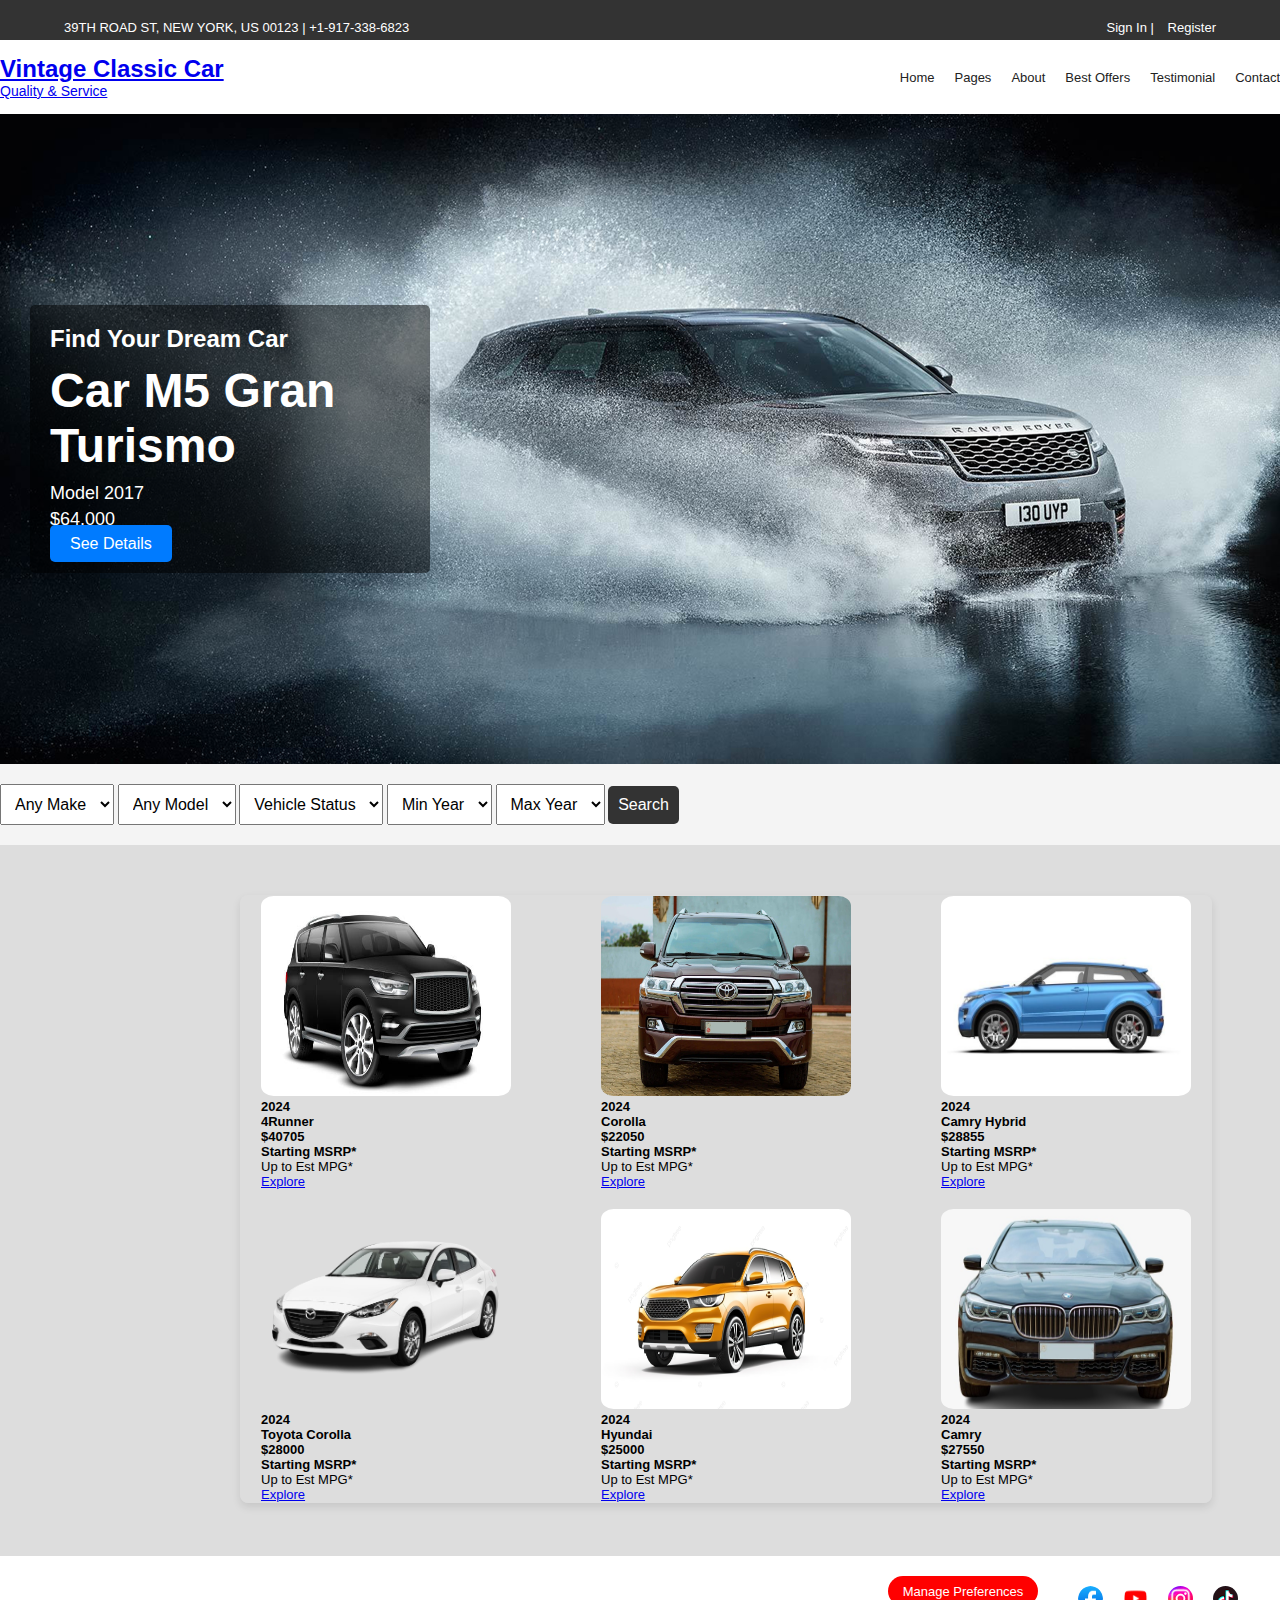
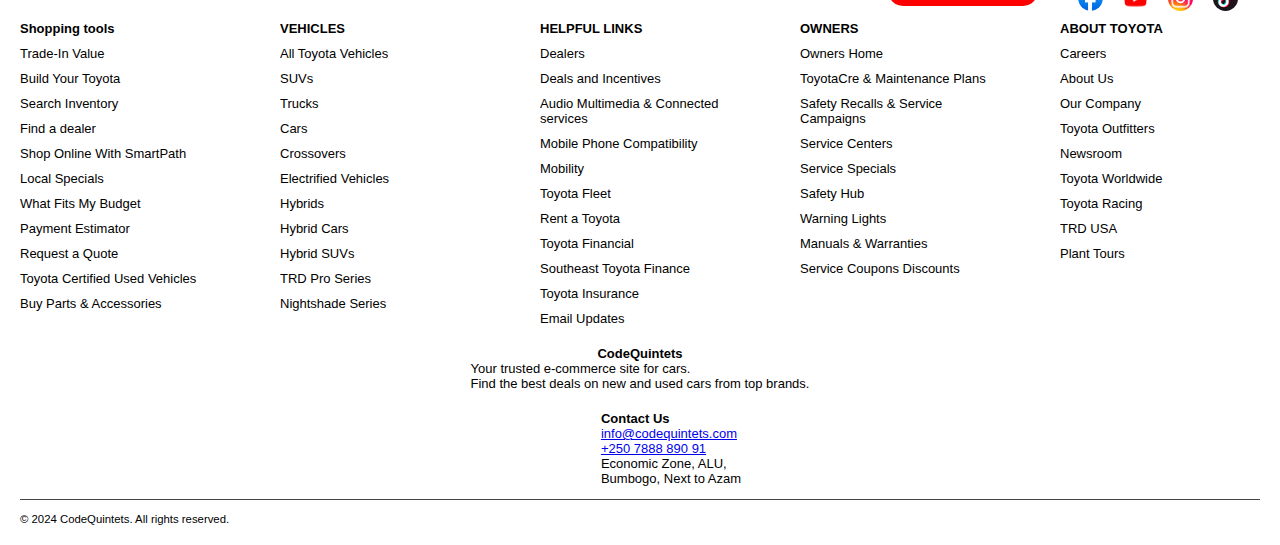
==== index.html @ 175751c0 "feat: merge header, carList and footer in index page" ====
<!DOCTYPE html>
<html lang="en">
  <head>
    <meta charset="UTF-8" />
    <meta name="viewport" content="width=device-width, initial-scale=1.0" />
    <title>CodeQuintets Cars</title>
    <link rel="stylesheet" href="styles/header.css" />
    <link rel="stylesheet" href="styles/carList.css" />
    <link rel="stylesheet" href="styles/footer.css" />
  </head>
  <body>
    <!-- Header -->
    <header>
      <div class="top-bar">
        <div class="header__container">
          <div class="contact-info">
            <p>39TH ROAD ST, NEW YORK, US 00123 | +1-917-338-6823</p>
          </div>
          <div class="auth-links">
            <a href="#">Sign In</a> | <a href="#">Register</a>
          </div>
        </div>
      </div>
      <nav class="navbar">
        <div class="container">
          <a class="navbar-brand" href="#">
            <h1>Vintage Classic Car</h1>
            <p>Quality & Service</p>
          </a>
          <div class="navbar-links">
            <ul>
              <li><a href="#">Home</a></li>
              <li><a href="#">Pages</a></li>
              <li><a href="#">About</a></li>
              <li><a href="#">Best Offers</a></li>
              <li><a href="#">Testimonial</a></li>
              <li><a href="#">Contact</a></li>
            </ul>
          </div>
        </div>
      </nav>
    </header>
    <section class="hero">
      <div class="hero-content">
        <h2>Find Your Dream Car</h2>
        <h1>Car M5 Gran Turismo</h1>
        <p>Model 2017</p>
        <p>$64,000</p>
        <a href="#" class="btn">See Details</a>
      </div>
    </section>
    <section class="search-bar">
      <div class="container">
        <form>
          <select>
            <option value="">Any Make</option>
          </select>
          <select>
            <option value="">Any Model</option>
          </select>
          <select>
            <option value="">Vehicle Status</option>
          </select>
          <select>
            <option value="">Min Year</option>
          </select>
          <select>
            <option value="">Max Year</option>
          </select>
          <button type="submit" class="btn-search">Search</button>
        </form>
      </div>
    </section>
    <!-- End of Header -->
    <!-- Cars List -->

    <div class="carList__container">
      <!-- Car Listings section -->
      <div class="car__container">
        <div class="list1">
          <div class="car-layout">
            <img src="./images/car-3.jpg" alt="car 1" class="images" />
            <h3>2024</h3>
            <h2>4Runner</h2>
            <h3>$40705</h3>
            <h4>Starting MSRP*</h4>
            <p>Up to Est MPG*</p>
            <a href="checkout.html?car=1" class="button">Explore</a>
          </div>

          <div class="car-layout">
            <img src="./images/car-8.jpg" alt="car 2" class="images" />
            <h3>2024</h3>
            <h2>Corolla</h2>
            <h3>$22050</h3>
            <h4>Starting MSRP*</h4>
            <p>Up to Est MPG*</p>
            <a href="checkout.html?car=2" class="button">Explore</a>
          </div>

          <div class="car-layout">
            <img src="./images/car-4.jpg" alt="car 3" class="images" />
            <h3>2024</h3>
            <h2>Camry Hybrid</h2>
            <h3>$28855</h3>
            <h4>Starting MSRP*</h4>
            <p>Up to Est MPG*</p>
            <a href="checkout.html?car=3" class="button">Explore</a>
          </div>
        </div>

        <div class="list2">
          <div class="car-layout">
            <img src="./images/car-1.png" alt="car 4" class="images" />
            <h3>2024</h3>
            <h2>Toyota Corolla</h2>
            <h3>$28000</h3>
            <h4>Starting MSRP*</h4>
            <p>Up to Est MPG*</p>
            <a href="checkout.html?car=4" class="button">Explore</a>
          </div>

          <div class="car-layout">
            <img src="./images/car-6.png" alt="car 5" class="images" />
            <h3>2024</h3>
            <h2>Hyundai</h2>
            <h3>$25000</h3>
            <h4>Starting MSRP*</h4>
            <p>Up to Est MPG*</p>
            <a href="checkout.html?car=5" class="button">Explore</a>
          </div>

          <div class="car-layout">
            <img src="./images/car-7.jpg" alt="car 6" class="images" />
            <h3>2024</h3>
            <h2>Camry</h2>
            <h3>$27550</h3>
            <h4>Starting MSRP*</h4>
            <p>Up to Est MPG*</p>
            <a href="checkout.html?car=6" class="button">Explore</a>
          </div>
        </div>
      </div>
    </div>
    <!-- End of Cars List -->
    <!-- Footer -->
    <div class="footer__container">
      <div class="social-icons">
        <button onclick="content">Manage Preferences</button>
        <img src="./footer-images/Facebook.png" alt="facebook" />
        <img src="./footer-images/youtube.png" alt="youtube" />

        <img src="./footer-images/instagram.png" alt="instagram" />
        <img src="./footer-images/tiktok.png" alt="tiktok" />
      </div>
      <!-- Footer section -->
      <section class="footer">
        <!--          social links-->

        <!--        Shopping Tools block-->
        <div class="shopping-tools">
          <h3><b>Shopping tools</b></h3>
          <ul>
            <li><a href="#">Trade-In Value</a></li>
            <li><a href="#">Build Your Toyota</a></li>
            <li><a href="#">Search Inventory</a></li>
            <li><a href="#">Find a dealer</a></li>
            <li><a href="#">Shop Online With SmartPath</a></li>
            <li><a href="#">Local Specials</a></li>
            <li><a href="#">What Fits My Budget</a></li>
            <li><a href="#">Payment Estimator</a></li>
            <li><a href="#">Request a Quote</a></li>
            <li><a href="#">Toyota Certified Used Vehicles</a></li>
            <li><a href="#">Buy Parts & Accessories</a></li>
          </ul>
        </div>
        <!--        Vehicles block-->
        <div class="vehicles">
          <h3><b>VEHICLES</b></h3>
          <ul>
            <li><a href="#">All Toyota Vehicles</a></li>
            <li><a href="#">SUVs</a></li>
            <li><a href="#">Trucks</a></li>
            <li><a href="#">Cars</a></li>
            <li><a href="#">Crossovers</a></li>
            <li><a href="#">Electrified Vehicles</a></li>
            <li><a href="#">Hybrids</a></li>
            <li><a href="#">Hybrid Cars</a></li>
            <li><a href="#">Hybrid SUVs</a></li>
            <li><a href="#">TRD Pro Series</a></li>
            <li><a href="#">Nightshade Series</a></li>
          </ul>
        </div>
        <!--        Helpful links block-->
        <div class="links">
          <h3><b>HELPFUL LINKS</b></h3>
          <ul>
            <li><a href="#">Dealers</a></li>
            <li><a href="#">Deals and Incentives</a></li>
            <li><a href="#">Audio Multimedia & Connected services</a></li>
            <li><a href="#">Mobile Phone Compatibility</a></li>
            <li><a href="#">Mobility</a></li>
            <li><a href="#">Toyota Fleet</a></li>
            <li><a href="#">Rent a Toyota</a></li>
            <li><a href="#">Toyota Financial</a></li>
            <li><a href="#">Southeast Toyota Finance</a></li>
            <li><a href="#">Toyota Insurance</a></li>
            <li><a href="#">Email Updates</a></li>
          </ul>
        </div>
        <!--        owners-->
        <div class="owners">
          <h3><b>OWNERS</b></h3>
          <ul>
            <li><a href="#">Owners Home</a></li>
            <li><a href="#">ToyotaCre & Maintenance Plans</a></li>
            <li><a href="#">Safety Recalls & Service Campaigns</a></li>
            <li><a href="#">Service Centers</a></li>
            <li><a href="#">Service Specials</a></li>
            <li><a href="#">Safety Hub</a></li>
            <li><a href="#">Warning Lights</a></li>
            <li><a href="#">Manuals & Warranties</a></li>
            <li><a href="#">Service Coupons Discounts</a></li>
          </ul>
        </div>
        <!--        About Toyota-->
        <div class="Toyota">
          <h3><b>ABOUT TOYOTA</b></h3>
          <ul>
            <li><a href="#">Careers</a></li>
            <li><a href="#">About Us</a></li>
            <li><a href="#">Our Company</a></li>
            <li><a href="#">Toyota Outfitters</a></li>
            <li><a href="#">Newsroom</a></li>
            <li><a href="#">Toyota Worldwide</a></li>
            <li><a href="#">Toyota Racing</a></li>
            <li><a href="#">TRD USA</a></li>
            <li><a href="#">Plant Tours</a></li>
          </ul>
        </div>
      </section>
      <section class="slogan">
        <h3>CodeQuintets</h3>
        <p>
          Your trusted e-commerce site for cars.<br />
          Find the best deals on new and used cars from top brands.
        </p>

        <div class="contacts">
          <h3>Contact Us</h3>
          <ul>
            <li>
              <a href="mailto:info@codequintets.com">info@codequintets.com</a>
            </li>
            <li><a href="tel:+250 788889091">+250 7888 890 91</a></li>
            <li>
              Economic Zone, ALU,<br />
              Bumbogo, Next to Azam
            </li>
          </ul>
        </div>
        <div class="footer-bottom">
          <p>&copy; 2024 CodeQuintets. All rights reserved.</p>
        </div>
      </section>
    </div>
    <!-- End of Footer -->
  </body>
</html>
---- styles/header.css ----
body {
  font-family: Arial, sans-serif;
  margin: 0;
  padding: 0;
}

.header__container {
  width: 90%;
  max-width: 1200px;
  margin: 0 auto;
}

.top-bar {
  background: #333;
  color: #fff;
  padding: 20px 0;
  text-align: center;
  min-height: 20px;
}

.top-bar .contact-info,
.top-bar .auth-links {
  display: inline-block;
  margin: 0;
}

.top-bar .contact-info {
  float: left;
}

.top-bar .auth-links {
  float: right;
}

.top-bar .auth-links a {
  color: #fff;
  margin-left: 10px;
  text-decoration: none;
}

.navbar {
  background: #fff;
  color: #222;
  padding: 15px 0;
}

.navbar .container {
  display: flex;
  justify-content: space-between;
  align-items: center;
}

.navbar-brand h1 {
  margin: 0;
  font-size: 24px;
}

.navbar-brand p {
  margin: 0;
  font-size: 14px;
}

.navbar-links ul {
  list-style: none;
  margin: 0;
  padding: 0;
  display: flex;
}

.navbar-links ul li {
  margin-left: 20px;
}

.navbar-links ul li a {
  color: #222;
  text-decoration: none;
}

.hero {
  background: url("../images/slide04.jpg") no-repeat center center/cover;
  height: 650px;
  display: flex;
  align-items: center;
  color: #fff;
  padding: 0 30px;
}

.hero-content {
  background: rgba(0, 0, 0, 0.5);
  padding: 20px;
  border-radius: 5px;
  max-width: 400px;
}

.hero h2 {
  margin: 0;
  font-size: 24px;
}

.hero h1 {
  margin: 10px 0;
  font-size: 48px;
}

.hero p {
  margin: 5px 0;
  font-size: 18px;
}

.hero .btn {
  padding: 10px 20px;
  font-size: 16px;
  color: #fff;
  background: #007bff;
  border: none;
  cursor: pointer;
  border-radius: 5px;
  text-decoration: none;
}

.search-bar {
  background: #f4f4f4;
  padding: 20px 0;
}

.search-bar .container {
  display: flex;
  justify-content: space-between;
}

.search-bar select,
.search-bar .btn-search {
  padding: 10px;
  font-size: 16px;
}

.search-bar .btn-search {
  background: #333;
  color: #fff;
  border: none;
  cursor: pointer;
  border-radius: 5px;
}

@media (max-width: 768px) {
  .top-bar .contact-info,
  .top-bar .auth-links {
    float: none;
    display: block;
    text-align: center;
  }

  .navbar .container {
    flex-direction: column;
  }

  .navbar-links ul {
    flex-direction: column;
  }

  .navbar-links ul li {
    margin-left: 0;
    margin-bottom: 10px;
  }

  .hero h1 {
    font-size: 36px;
  }

  .hero h2,
  .hero p,
  .hero .btn {
    font-size: 16px;
  }

  .search-bar .container {
    flex-direction: column;
    align-items: flex-start;
  }

  .search-bar select,
  .search-bar .btn-search {
    width: 100%;
    margin-bottom: 10px;
  }
}
---- styles/carList.css ----
* {
  margin: 0;
  padding: 0;
  box-sizing: border-box;
}

.carList__container {
  background-color: #dddddd;
  padding-left: 240px;
  padding-top: 50px;
  padding-bottom: 50px;
}

.car__container {
  position: relative;
  display: inline-block;
  border: 1px solid #ddd;
  border-radius: 8px;
  box-shadow: 0 4px 8px rgba(0, 0, 0, 0.1);
  overflow: hidden;
}

.car-layout {
  margin-right: 20px;
  margin-left: 20px;
}
.list1 {
  display: flex;
  flex-direction: row;
  gap: 50px;
}

.list2 {
  display: flex;
  flex-direction: row;
  gap: 50px;
  margin-top: 20px;
}

button {
  color: red;
  background-color: transparent;
  border: none;
}

.images {
  width: 250px;
  height: 200px;
  border-radius: 5%;
}

.card {
  background-color: #fff;
  border: 1px solid #ddd;
  border-radius: 8px;
  box-shadow: 0 4px 8px rgba(0, 0, 0, 0.1);
  margin: 20px;
  overflow: hidden;
  width: 300px;
  transition: transform 0.2s;
}

a.button:hover {
  color: red;
}
---- styles/footer.css ----
* {
  margin: 0;
  padding: 0;
  box-sizing: border-box;
  font-size: small;
}
.footer__container {
  display: block;
  padding: 20px;
}
.social-icons {
  display: flex;
  flex-direction: row;
  padding-left: 70%;
  border-radius: 20px;
}
.social-icons img {
  padding: 10px;
  border-radius: 50%;
  height: 45px;
}
.social-icons button {
  margin-right: 30px;
  background-color: red;
  width: 150px;
  border: none;
  color: white;
  border-radius: 60px;
  height: 30px;
}
/*footer block*/
.footer {
  display: flex;
  justify-content: space-between;
  flex-direction: row;
}
.footer ul li a {
  color: inherit;
  text-decoration: none;
}
.footer ul li {
  padding-top: 10px;
}
.footer ul {
  list-style-type: none;
  justify-content: space-around;
  width: 200px;
}
.slogan {
  display: flex;
  flex-direction: column;
  align-items: center;
  margin-top: 20px;
}
.footer-bottom {
  margin-top: 1rem;
  border-top: 1px solid #444;
  padding-top: 1rem;
  width: 100%;
}
.footer-bottom p {
  margin: 0;
  font-size: 0.875rem;
}

/*contacts block*/
.contacts {
  display: flex;
  flex-direction: column;
  align-content: center;
  margin-left: 5%;
  padding-top: 20px;
}
.contacts ul {
  list-style-type: none;
}
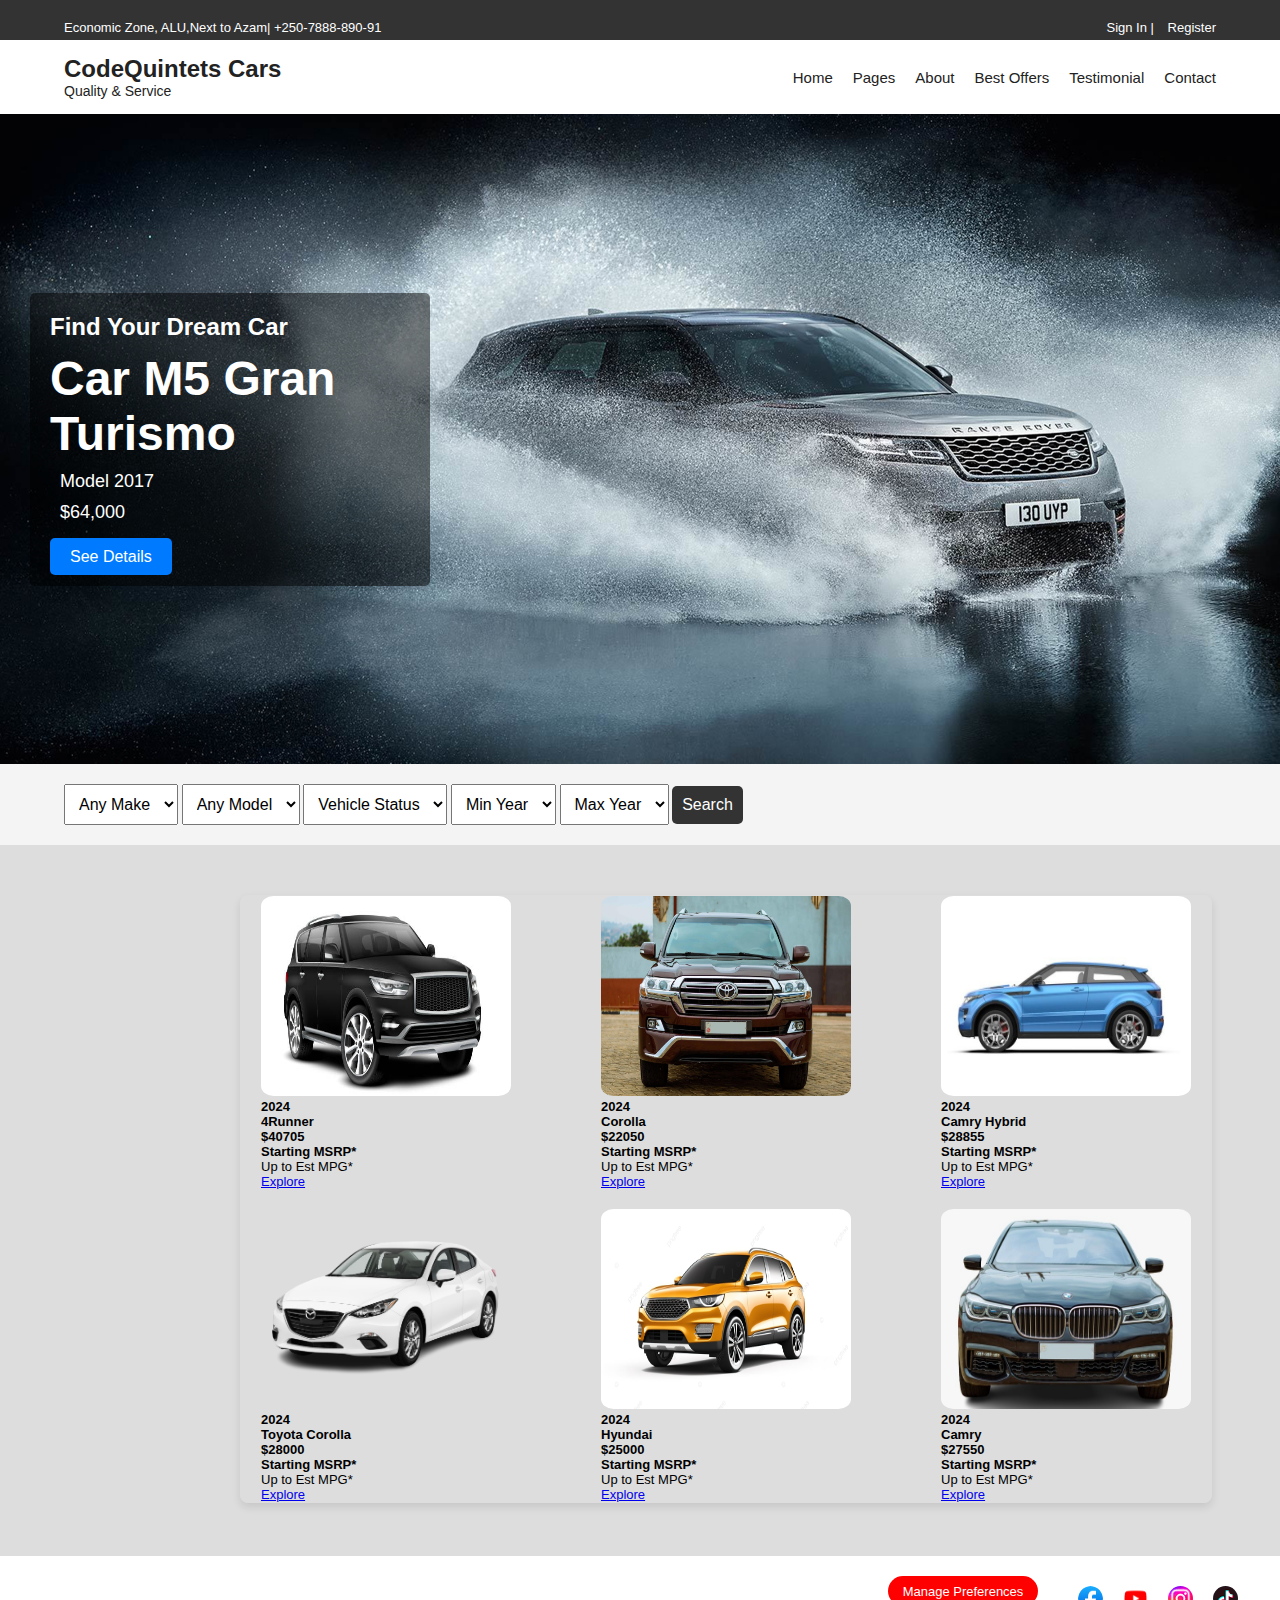
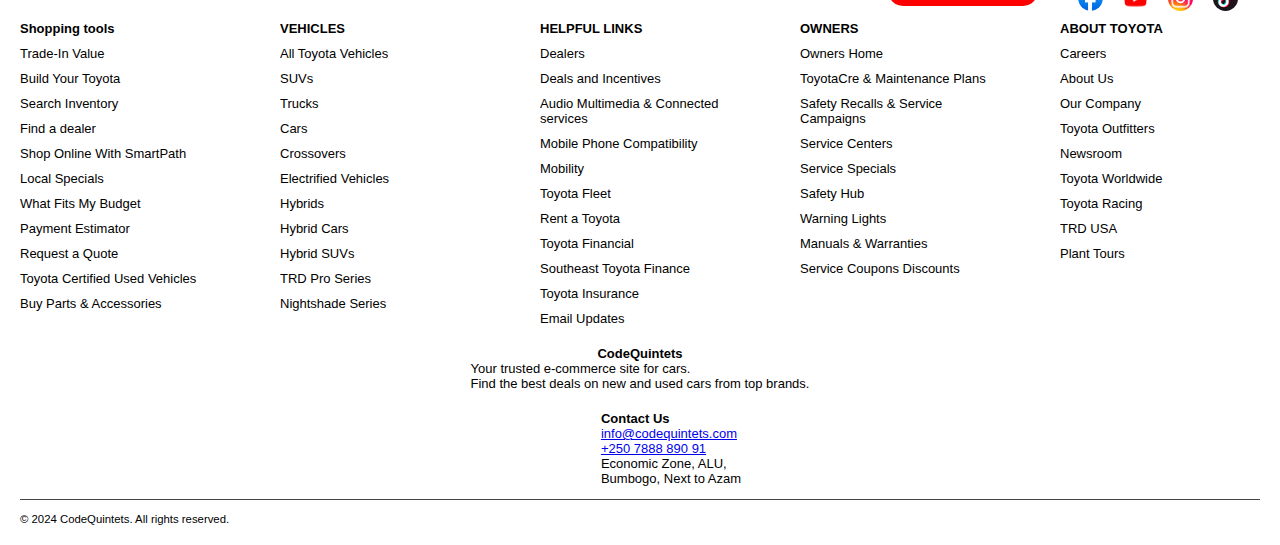
==== commit 1494332e: "fixed header issues" ====
--- a/index.html
+++ b/index.html
@@ -4,9 +4,10 @@
     <meta charset="UTF-8" />
     <meta name="viewport" content="width=device-width, initial-scale=1.0" />
     <title>CodeQuintets Cars</title>
-    <link rel="stylesheet" href="styles/header.css" />
+    
     <link rel="stylesheet" href="styles/carList.css" />
     <link rel="stylesheet" href="styles/footer.css" />
+    <link rel="stylesheet" href="styles/header.css" />
   </head>
   <body>
     <!-- Header -->
@@ -14,7 +15,7 @@
       <div class="top-bar">
         <div class="header__container">
           <div class="contact-info">
-            <p>39TH ROAD ST, NEW YORK, US 00123 | +1-917-338-6823</p>
+            <p>Economic Zone, ALU,Next to Azam| +250-7888-890-91</p>
           </div>
           <div class="auth-links">
             <a href="#">Sign In</a> | <a href="#">Register</a>
@@ -22,9 +23,9 @@
         </div>
       </div>
       <nav class="navbar">
-        <div class="container">
+        <div class="header__container">
           <a class="navbar-brand" href="#">
-            <h1>Vintage Classic Car</h1>
+            <h1>CodeQuintets Cars</h1>
             <p>Quality & Service</p>
           </a>
           <div class="navbar-links">
@@ -46,11 +47,12 @@
         <h1>Car M5 Gran Turismo</h1>
         <p>Model 2017</p>
         <p>$64,000</p>
+        <br />
         <a href="#" class="btn">See Details</a>
       </div>
     </section>
     <section class="search-bar">
-      <div class="container">
+      <div class="header__container">
         <form>
           <select>
             <option value="">Any Make</option>
--- a/styles/header.css
+++ b/styles/header.css
@@ -39,17 +39,21 @@
 }
 
 .navbar {
-  background: #fff;
+  background:#fff;
   color: #222;
   padding: 15px 0;
 }
 
-.navbar .container {
+.navbar .header__container {
   display: flex;
   justify-content: space-between;
   align-items: center;
 }
+.navbar-brand{
+ text-decoration: none;
+ color: #222;
 
+}
 .navbar-brand h1 {
   margin: 0;
   font-size: 24px;
@@ -69,15 +73,17 @@
 
 .navbar-links ul li {
   margin-left: 20px;
+  
 }
 
 .navbar-links ul li a {
   color: #222;
   text-decoration: none;
+  font-size: 15px;
 }
 
 .hero {
-  background: url("../images/slide04.jpg") no-repeat center center/cover;
+  background: url('../images/slide04.jpg') no-repeat center center/cover;
   height: 650px;
   display: flex;
   align-items: center;
@@ -103,11 +109,12 @@
 }
 
 .hero p {
-  margin: 5px 0;
+  margin: 10px 10px;
   font-size: 18px;
 }
 
 .hero .btn {
+
   padding: 10px 20px;
   font-size: 16px;
   color: #fff;
@@ -123,7 +130,7 @@
   padding: 20px 0;
 }
 
-.search-bar .container {
+.search-bar .header__container {
   display: flex;
   justify-content: space-between;
 }
@@ -145,42 +152,42 @@
 @media (max-width: 768px) {
   .top-bar .contact-info,
   .top-bar .auth-links {
-    float: none;
-    display: block;
-    text-align: center;
+      float: none;
+      display: block;
+      text-align: center;
   }
 
-  .navbar .container {
-    flex-direction: column;
+  .navbar .header__container {
+      flex-direction: column;
   }
 
   .navbar-links ul {
-    flex-direction: column;
+      flex-direction: column;
   }
 
   .navbar-links ul li {
-    margin-left: 0;
-    margin-bottom: 10px;
+      margin-left: 0;
+      margin-bottom: 10px;
   }
 
   .hero h1 {
-    font-size: 36px;
+      font-size: 36px;
   }
 
   .hero h2,
   .hero p,
   .hero .btn {
-    font-size: 16px;
+      font-size: 16px;
   }
 
-  .search-bar .container {
-    flex-direction: column;
-    align-items: flex-start;
+  .search-bar .header__container {
+      flex-direction: column;
+      align-items: flex-start;
   }
 
   .search-bar select,
   .search-bar .btn-search {
-    width: 100%;
-    margin-bottom: 10px;
+      width: 100%;
+      margin-bottom: 10px;
   }
 }
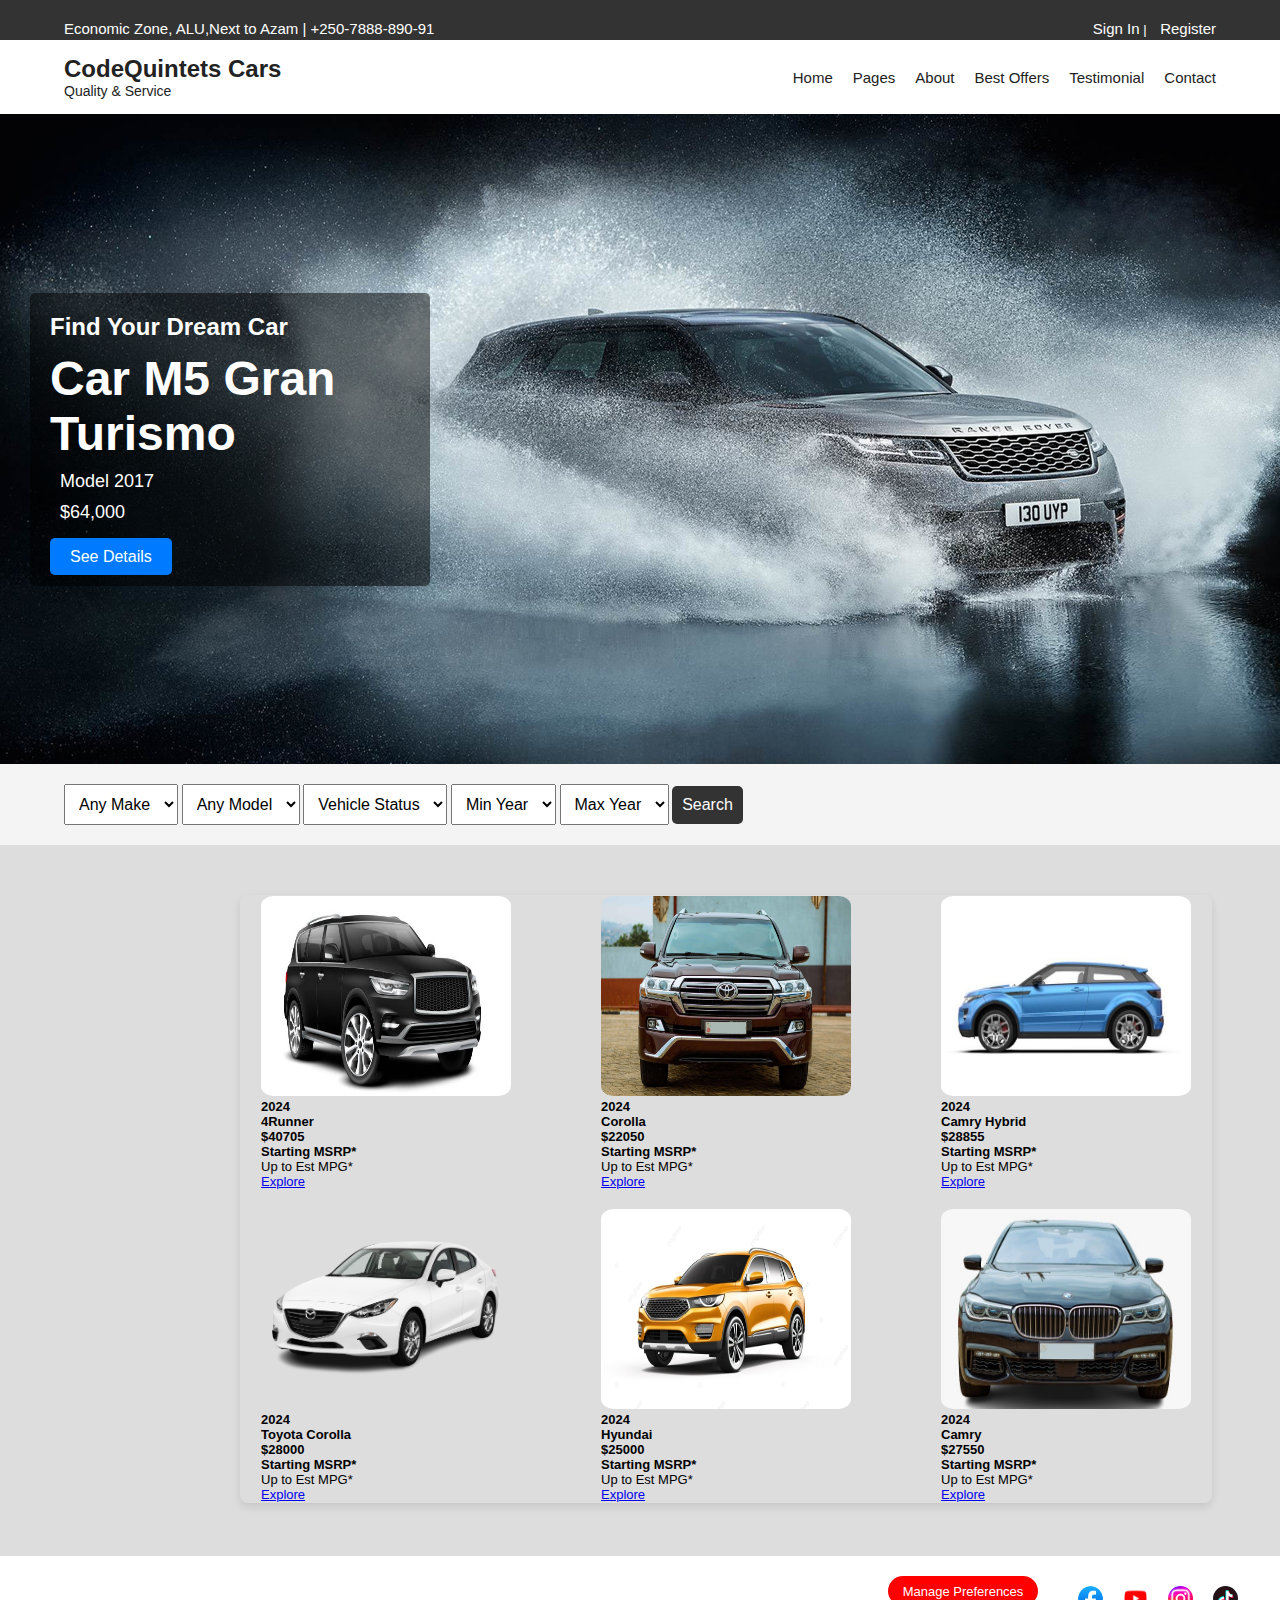
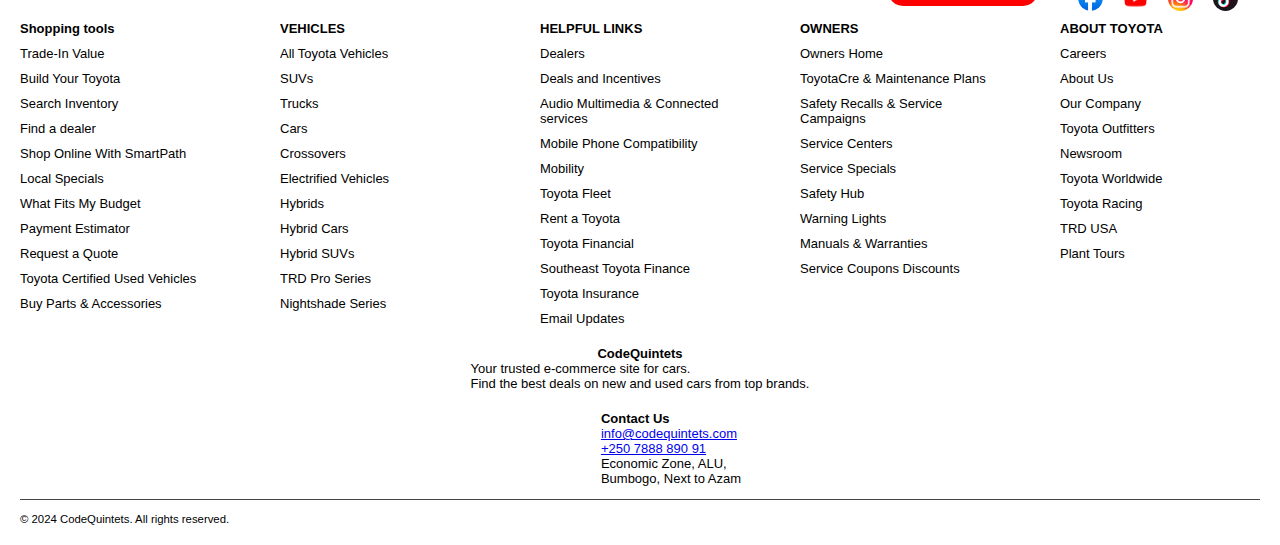
==== commit 18f47416: "increased font-size on headers" ====
--- a/index.html
+++ b/index.html
@@ -15,7 +15,7 @@
       <div class="top-bar">
         <div class="header__container">
           <div class="contact-info">
-            <p>Economic Zone, ALU,Next to Azam| +250-7888-890-91</p>
+            <p>Economic Zone, ALU,Next to Azam | +250-7888-890-91</p>
           </div>
           <div class="auth-links">
             <a href="#">Sign In</a> | <a href="#">Register</a>
--- a/styles/header.css
+++ b/styles/header.css
@@ -27,6 +27,10 @@
 .top-bar .contact-info {
   float: left;
 }
+.top-bar .contact-info p{
+  margin: 0;
+  font-size: 15px;
+}
 
 .top-bar .auth-links {
   float: right;
@@ -36,6 +40,7 @@
   color: #fff;
   margin-left: 10px;
   text-decoration: none;
+  font-size: 15px;
 }
 
 .navbar {
